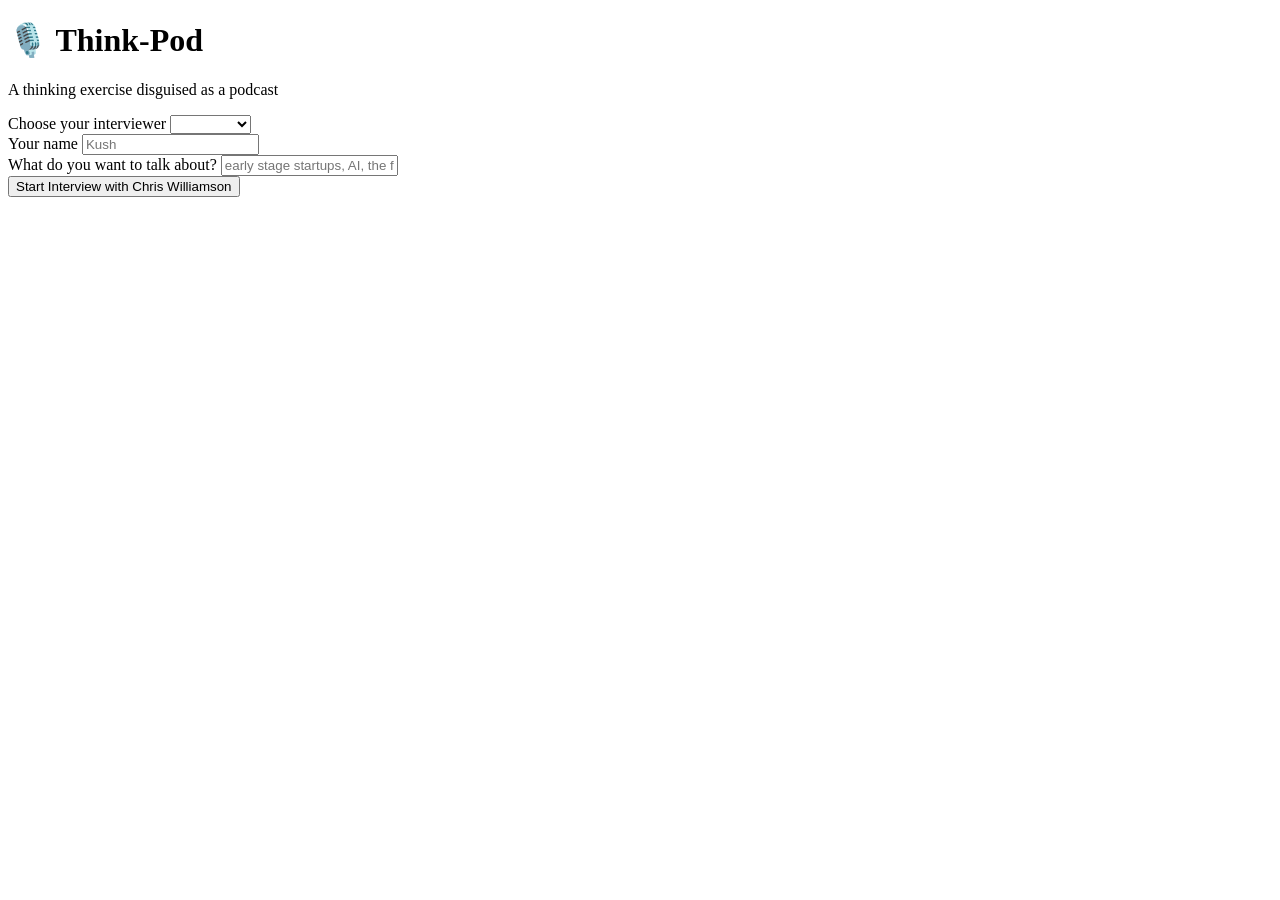
==== web/index.html @ 9dcb2e4b "add text-only toggle: skip TTS on demand, togglable mid-conversation" ====
<!DOCTYPE html>
<html lang="en">
<head>
  <meta charset="UTF-8">
  <meta name="viewport" content="width=device-width, initial-scale=1.0">
  <title>Think-Pod 🎙️</title>
  <link rel="stylesheet" href="/static/style.css">
</head>
<body>
  <div id="start-screen" class="screen">
    <div class="container">
      <h1>🎙️ Think-Pod</h1>
      <p class="subtitle">A thinking exercise disguised as a podcast</p>

      <div class="form-group">
        <label for="podcaster-select">Choose your interviewer</label>
        <select id="podcaster-select" onchange="onPodcasterChange()">
          <option value="" disabled>Loading...</option>
        </select>
      </div>

      <div class="form-group">
        <label for="guest-name">Your name</label>
        <input type="text" id="guest-name" placeholder="Kush" value="">
      </div>

      <div class="form-group">
        <label for="topic">What do you want to talk about?</label>
        <input type="text" id="topic" placeholder="early stage startups, AI, the future...">
      </div>

      <button id="start-btn" onclick="startSession()">Start Interview with Chris Williamson</button>
    </div>
  </div>

  <div id="interview-screen" class="screen" style="display:none">
    <div class="container wide">
      <div class="header">
        <div class="header-left">
          <img id="host-avatar" class="host-avatar" src="" alt="">
          <h2 id="host-title">🎙️ Podcast</h2>
        </div>
        <button id="end-btn" onclick="endSession()">End Session</button>
      </div>

      <div class="layout">
        <div class="main-panel">
          <div class="controls card">
            <div class="toggle-row">
              <label class="toggle">
                <input type="checkbox" id="text-only-toggle" onchange="toggleTextOnly()">
                <span class="toggle-slider"></span>
              </label>
              <span id="text-only-label" class="toggle-label">Voice enabled</span>
            </div>
            <div id="status" class="status">Waiting...</div>

            <button
              id="talk-btn"
              class="talk-button"
              onmousedown="startRecording()"
              onmouseup="stopRecording()"
              ontouchstart="startRecording()"
              ontouchend="stopRecording()"
              disabled
            >
              🎤 Hold to Talk
            </button>

            <div class="text-fallback">
              <label for="text-input">Or type instead</label>
              <div class="text-row">
                <textarea id="text-input" rows="3" placeholder="Type your response here..."></textarea>
                <button id="send-btn" class="send-btn" onclick="sendText()" disabled>Send</button>
              </div>
            </div>

            <div id="latency" class="latency"></div>
          </div>
        </div>

        <div class="transcript-panel card">
          <div class="transcript-header">
            <h3>Conversation Transcript</h3>
            <button class="small-btn" onclick="downloadTranscript()">Download</button>
          </div>
          <div id="transcript" class="transcript"></div>
        </div>
      </div>
    </div>
  </div>

  <div id="end-screen" class="screen" style="display:none">
    <div class="container">
      <h2>Session Complete 🎉</h2>
      <div id="summary"></div>
      <button onclick="location.reload()">Start New Session</button>
    </div>
  </div>

  <script src="/static/app.js"></script>
</body>
</html>
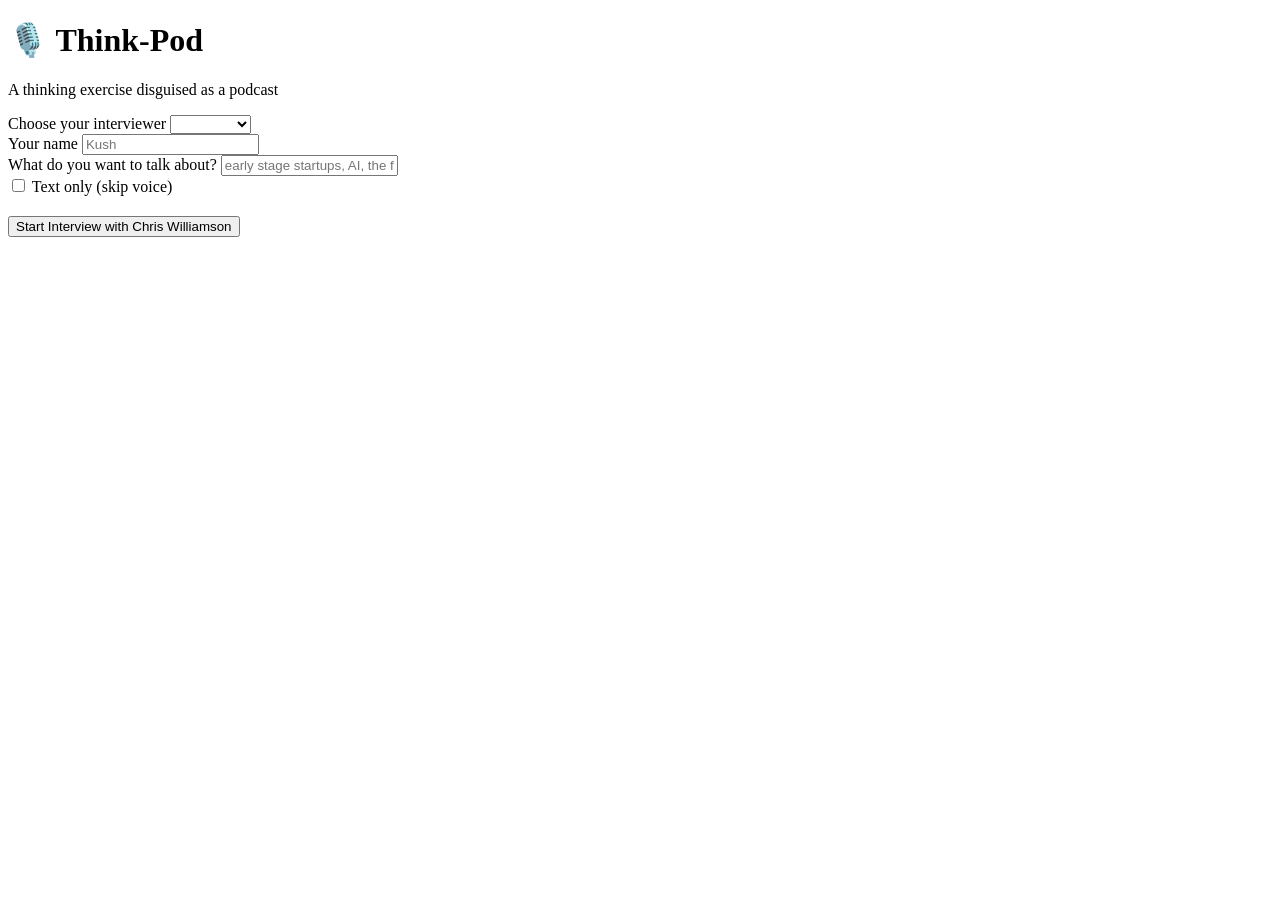
==== commit 7dd34a56: "restore landing-screen text-only toggle" ====
--- a/web/index.html
+++ b/web/index.html
@@ -29,6 +29,14 @@
         <input type="text" id="topic" placeholder="early stage startups, AI, the future...">
       </div>
 
+      <div class="toggle-row" style="justify-content: flex-start; margin-bottom: 1.25rem;">
+        <label class="toggle">
+          <input type="checkbox" id="text-only-toggle-start" onchange="toggleTextOnly(this)">
+          <span class="toggle-slider"></span>
+        </label>
+        <span class="toggle-label">Text only (skip voice)</span>
+      </div>
+
       <button id="start-btn" onclick="startSession()">Start Interview with Chris Williamson</button>
     </div>
   </div>
@@ -48,7 +56,7 @@
           <div class="controls card">
             <div class="toggle-row">
               <label class="toggle">
-                <input type="checkbox" id="text-only-toggle" onchange="toggleTextOnly()">
+                <input type="checkbox" id="text-only-toggle" onchange="toggleTextOnly(this)">
                 <span class="toggle-slider"></span>
               </label>
               <span id="text-only-label" class="toggle-label">Voice enabled</span>
@@ -58,14 +66,13 @@
             <button
               id="talk-btn"
               class="talk-button"
-              onmousedown="startRecording()"
-              onmouseup="stopRecording()"
-              ontouchstart="startRecording()"
-              ontouchend="stopRecording()"
+              onclick="toggleRecording()"
               disabled
             >
-              🎤 Hold to Talk
+              🎤 Tap to Record
             </button>
+            <div id="recording-time" class="recording-time"></div>
+            <canvas id="audio-visualizer" class="audio-visualizer" width="280" height="40"></canvas>
 
             <div class="text-fallback">
               <label for="text-input">Or type instead</label>
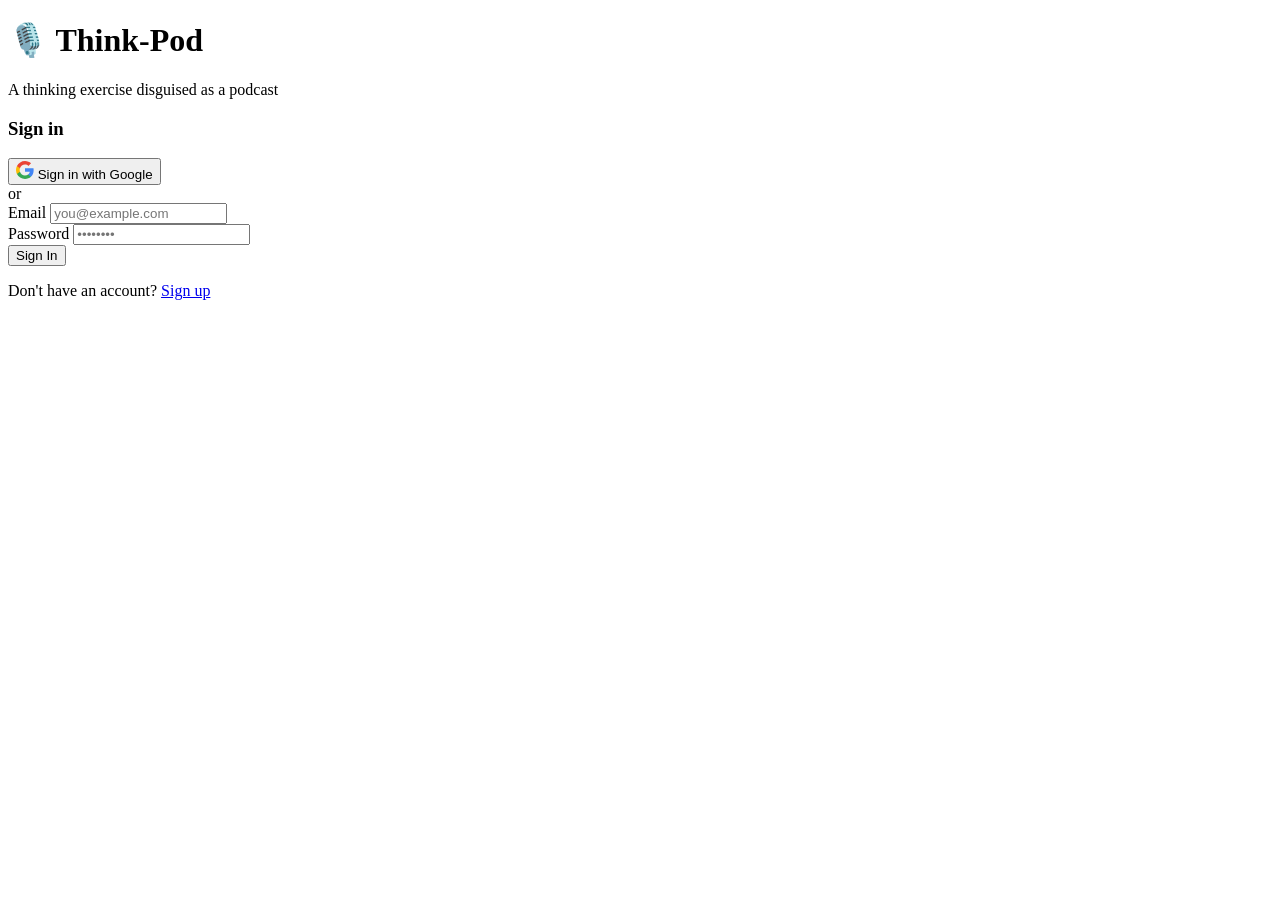
==== commit 486130bd: "add Supabase auth, DB-backed sessions, dashboard, session resume - Backend: db.py (Supabase client)," ====
--- a/web/index.html
+++ b/web/index.html
@@ -5,10 +5,87 @@
   <meta name="viewport" content="width=device-width, initial-scale=1.0">
   <title>Think-Pod 🎙️</title>
   <link rel="stylesheet" href="/static/style.css">
+  <script src="https://cdn.jsdelivr.net/npm/@supabase/supabase-js@2"></script>
 </head>
 <body>
-  <div id="start-screen" class="screen">
+
+  <!-- LOGIN SCREEN -->
+  <div id="login-screen" class="screen">
     <div class="container">
+      <h1>🎙️ Think-Pod</h1>
+      <p class="subtitle">A thinking exercise disguised as a podcast</p>
+
+      <div id="auth-forms">
+        <div id="login-form" class="auth-card">
+          <h3>Sign in</h3>
+
+          <button class="google-btn" onclick="signInWithGoogle()">
+            <svg width="18" height="18" viewBox="0 0 18 18"><path fill="#4285F4" d="M17.64 9.2c0-.637-.057-1.251-.164-1.84H9v3.481h4.844c-.209 1.125-.843 2.078-1.796 2.717v2.258h2.908c1.702-1.567 2.684-3.874 2.684-6.615z"/><path fill="#34A853" d="M9 18c2.43 0 4.467-.806 5.956-2.183l-2.908-2.258c-.806.54-1.837.86-3.048.86-2.344 0-4.328-1.584-5.036-3.711H.957v2.332C2.438 15.983 5.482 18 9 18z"/><path fill="#FBBC05" d="M3.964 10.71c-.18-.54-.282-1.117-.282-1.71s.102-1.17.282-1.71V4.958H.957C.347 6.173 0 7.548 0 9s.348 2.827.957 4.042l3.007-2.332z"/><path fill="#EA4335" d="M9 3.58c1.321 0 2.508.454 3.44 1.345l2.582-2.58C13.462.891 11.426 0 9 0 5.482 0 2.438 2.017.957 4.958L3.964 7.29C4.672 5.163 6.656 3.58 9 3.58z"/></svg>
+            Sign in with Google
+          </button>
+
+          <div class="divider"><span>or</span></div>
+
+          <div class="form-group">
+            <label for="login-email">Email</label>
+            <input type="email" id="login-email" placeholder="you@example.com">
+          </div>
+          <div class="form-group">
+            <label for="login-password">Password</label>
+            <input type="password" id="login-password" placeholder="••••••••">
+          </div>
+          <div id="login-error" class="auth-error"></div>
+          <button onclick="signInWithEmail()">Sign In</button>
+          <p class="auth-switch">Don't have an account? <a href="#" onclick="showSignUp(); return false;">Sign up</a></p>
+        </div>
+
+        <div id="signup-form" class="auth-card" style="display:none">
+          <h3>Create account</h3>
+          <div class="form-group">
+            <label for="signup-email">Email</label>
+            <input type="email" id="signup-email" placeholder="you@example.com">
+          </div>
+          <div class="form-group">
+            <label for="signup-password">Password</label>
+            <input type="password" id="signup-password" placeholder="At least 6 characters">
+          </div>
+          <div id="signup-error" class="auth-error"></div>
+          <div id="signup-success" class="auth-success"></div>
+          <button onclick="signUpWithEmail()">Sign Up</button>
+          <p class="auth-switch">Already have an account? <a href="#" onclick="showLogin(); return false;">Sign in</a></p>
+        </div>
+      </div>
+    </div>
+  </div>
+
+  <!-- DASHBOARD SCREEN -->
+  <div id="dashboard-screen" class="screen" style="display:none">
+    <div class="container wide">
+      <div class="dash-header">
+        <div class="dash-header-left">
+          <h2>🎙️ Think-Pod</h2>
+        </div>
+        <div class="dash-header-right">
+          <span id="user-info" class="user-info"></span>
+          <button class="small-btn" onclick="logout()">Logout</button>
+        </div>
+      </div>
+
+      <button class="new-interview-btn" onclick="showStartScreen()">+ New Interview</button>
+
+      <h3 class="section-title">Past Sessions</h3>
+      <div id="sessions-list" class="sessions-list">
+        <div class="loading">Loading sessions...</div>
+      </div>
+    </div>
+  </div>
+
+  <!-- START SCREEN (podcaster selection) -->
+  <div id="start-screen" class="screen" style="display:none">
+    <div class="container">
+      <div class="back-nav">
+        <a href="#" onclick="showDashboard(); return false;">← Back to Dashboard</a>
+      </div>
       <h1>🎙️ Think-Pod</h1>
       <p class="subtitle">A thinking exercise disguised as a podcast</p>
 
@@ -37,10 +114,11 @@
         <span class="toggle-label">Text only (skip voice)</span>
       </div>
 
-      <button id="start-btn" onclick="startSession()">Start Interview with Chris Williamson</button>
-    </div>
-  </div>
-
+      <button id="start-btn" onclick="startSession()">Start Interview</button>
+    </div>
+  </div>
+
+  <!-- INTERVIEW SCREEN -->
   <div id="interview-screen" class="screen" style="display:none">
     <div class="container wide">
       <div class="header">
@@ -97,11 +175,24 @@
     </div>
   </div>
 
+  <!-- END SCREEN -->
   <div id="end-screen" class="screen" style="display:none">
     <div class="container">
       <h2>Session Complete 🎉</h2>
       <div id="summary"></div>
-      <button onclick="location.reload()">Start New Session</button>
+      <button onclick="showDashboard()">Back to Dashboard</button>
+    </div>
+  </div>
+
+  <!-- TRANSCRIPT VIEW SCREEN -->
+  <div id="transcript-view-screen" class="screen" style="display:none">
+    <div class="container wide">
+      <div class="back-nav">
+        <a href="#" onclick="showDashboard(); return false;">← Back to Dashboard</a>
+      </div>
+      <h2 id="transcript-view-title">Session Transcript</h2>
+      <div id="transcript-view-meta" class="transcript-meta"></div>
+      <div id="transcript-view-content" class="transcript-view-content"></div>
     </div>
   </div>
 
